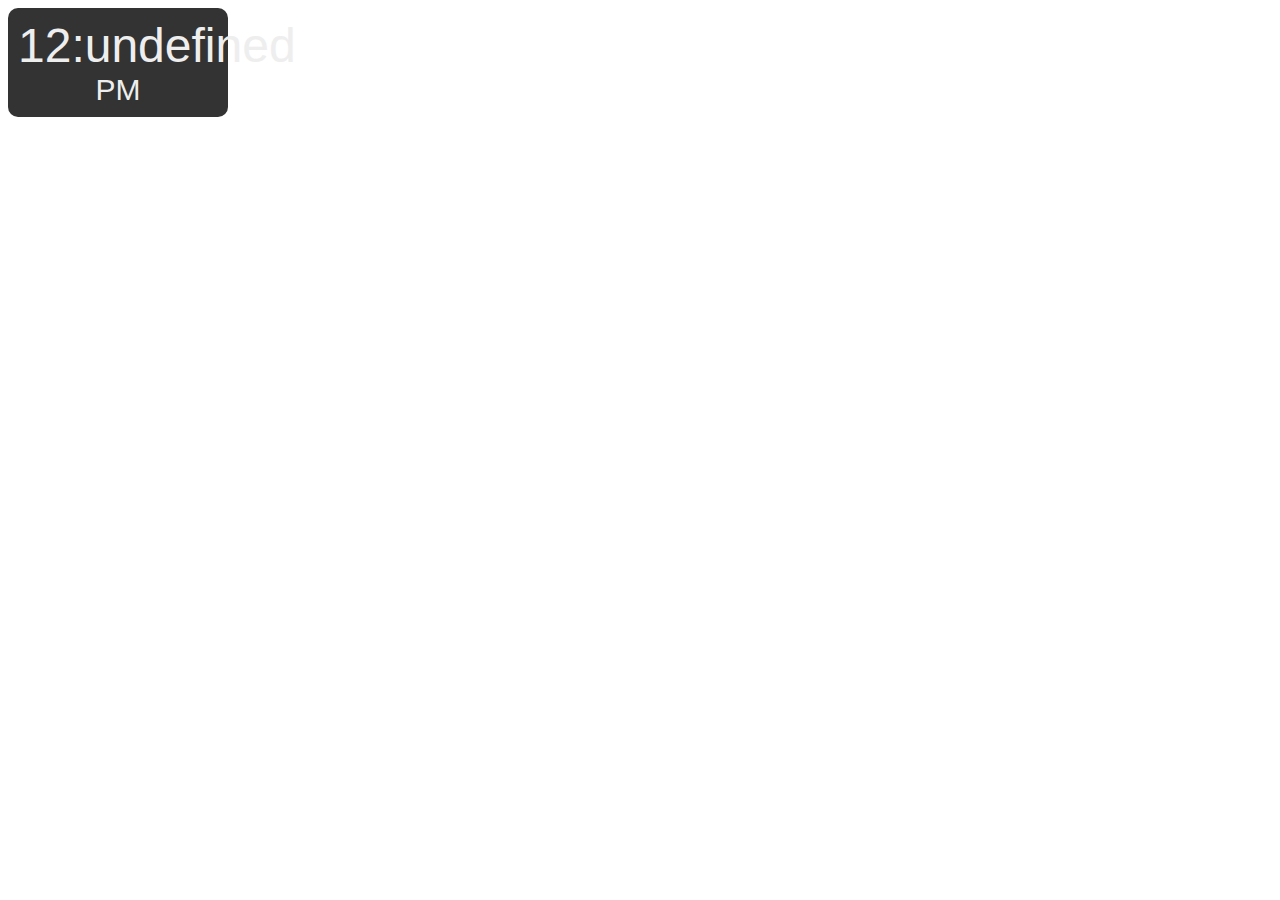
==== index.html @ f7913565 "CSS, JS, and HTML files" ====
<!DOCTYPE html>

<html lang="en">
<head>
    <meta charset="UTF-8">
    <meta name="viewport" content="width=device-width, initial-scale=1.0">
    <title>Digital Clock</title>
    <link rel="stylesheet" href="./main.css">
</head>
<body>
    <div class="clock">
        <span class="clocktime"></span>
        <span class="clockampm"></span>
    </div>
    <script src="./digitalclock.js"></script>
</body>
</html>
---- main.css ----
.clock {
    background: #333;
    width: 200px;
    padding: 10px;
    text-align: center;
    border-radius: 10px;
}

.clocktime,
.clockampm {
    font-family: sans-serif;
    font-size: 30px;
    color: #eee;
}

.clocktime {
    font-size: 48px;
}
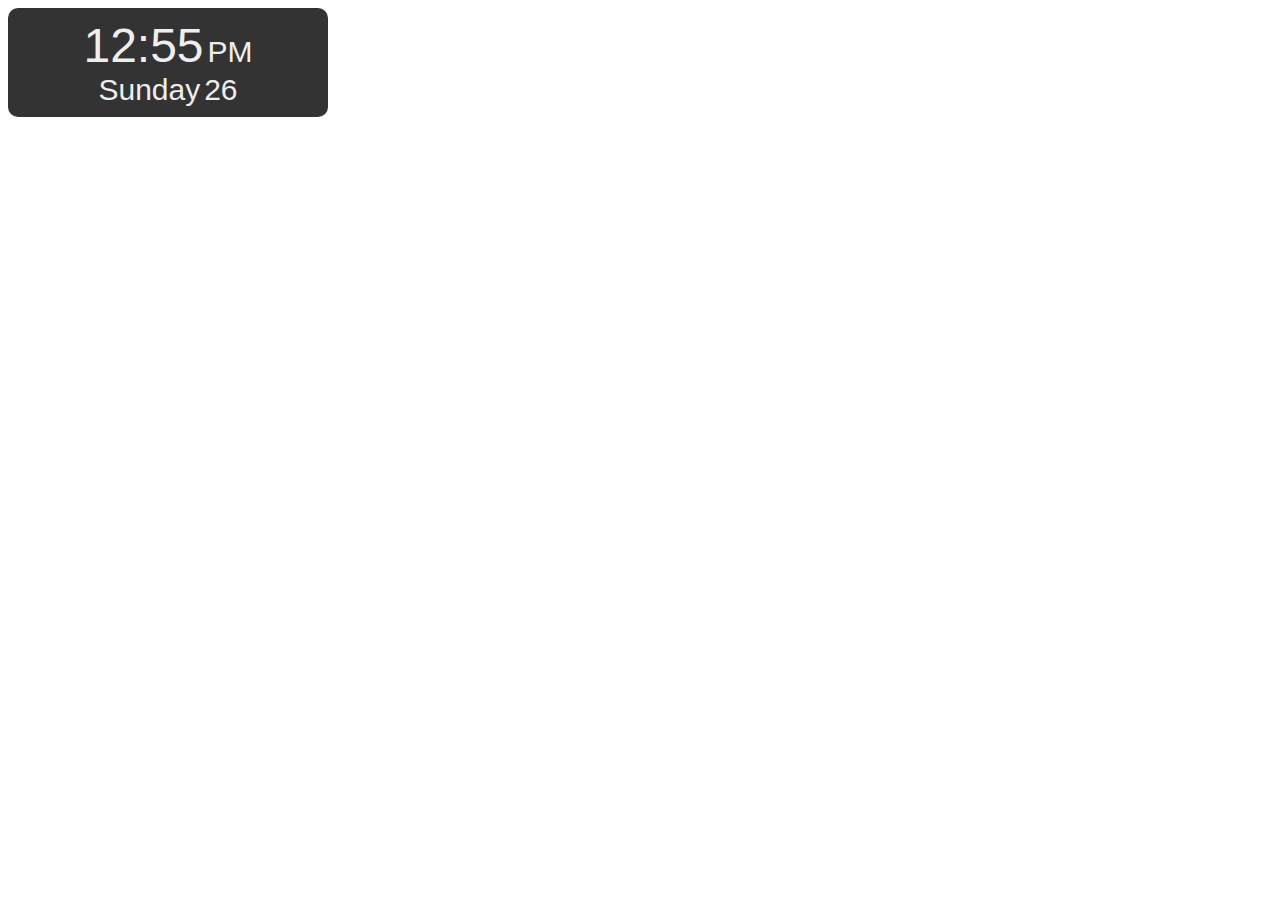
==== commit 8e64029c: "Add files via upload" ====
--- a/index.html
+++ b/index.html
@@ -1,17 +1,23 @@
 <!DOCTYPE html>
 
 <html lang="en">
+
 <head>
     <meta charset="UTF-8">
     <meta name="viewport" content="width=device-width, initial-scale=1.0">
     <title>Digital Clock</title>
     <link rel="stylesheet" href="./main.css">
 </head>
+
 <body>
     <div class="clock">
         <span class="clocktime"></span>
         <span class="clockampm"></span>
+        <br>
+        <span class="clockday"></span>
+        <span class="clockdate"></span>
     </div>
     <script src="./digitalclock.js"></script>
 </body>
-</html>
+
+</html>--- a/main.css
+++ b/main.css
@@ -1,12 +1,14 @@
 .clock {
     background: #333;
-    width: 200px;
+    width: 300px;
     padding: 10px;
     text-align: center;
     border-radius: 10px;
 }
 
 .clocktime,
+.clockday,
+.clockdate,
 .clockampm {
     font-family: sans-serif;
     font-size: 30px;
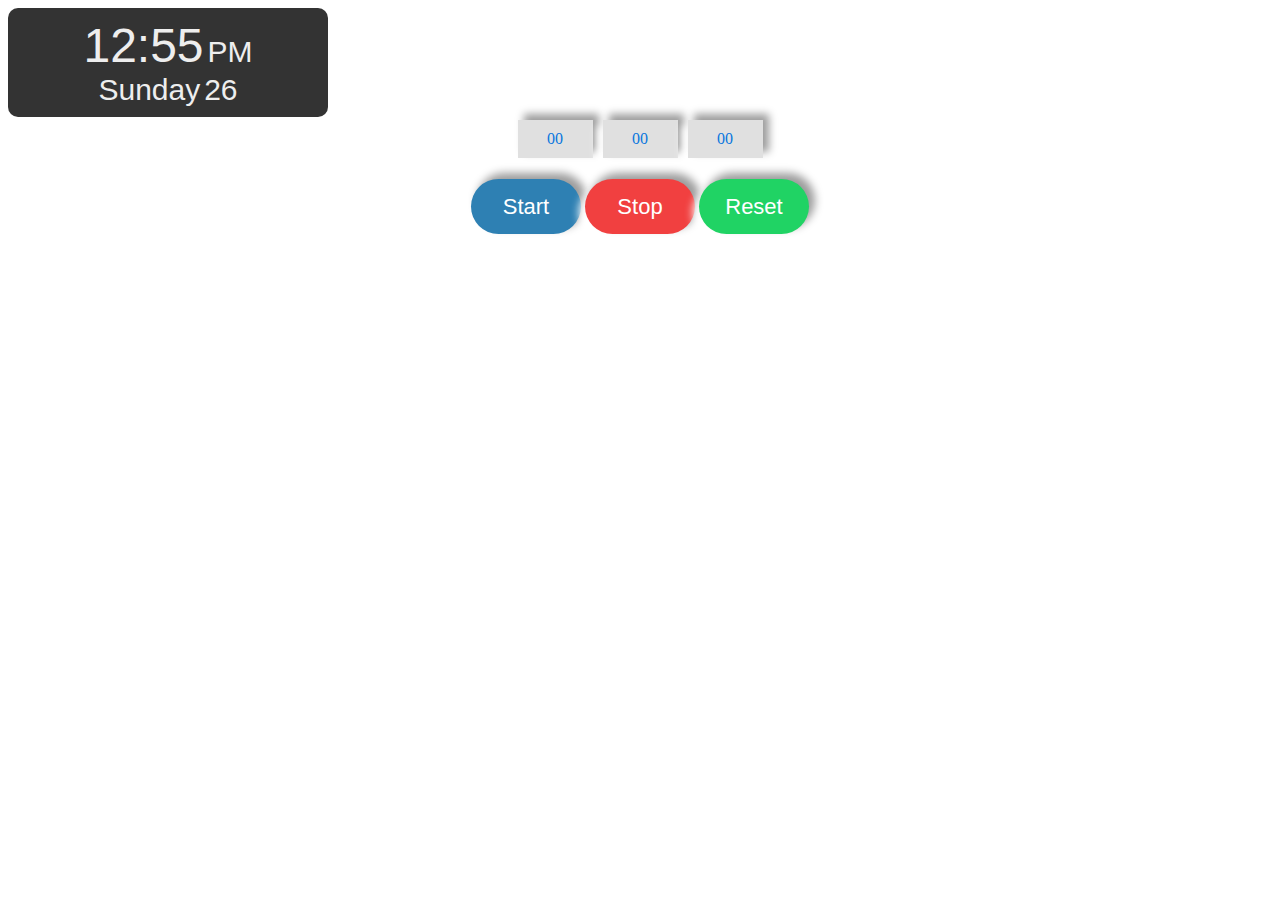
==== commit a1fb50eb: "timer added" ====
--- a/index.html
+++ b/index.html
@@ -19,5 +19,32 @@
     </div>
     <script src="./digitalclock.js"></script>
 </body>
+<head>
+    <meta charset="utf-8">
+    <meta http-equiv="X-UA-Compatible" content="IE=edge">
+    <title></title>
+    <meta name="description" content="">
+    <meta name="viewport" content="width=device-width, initial-scale=1">
+    <link rel="stylesheet" href="clock.css">
+</head>
+<body>
+   <center>
+       <div id="mainstopwatch">
+           <div class="mainTime">
+               <span id="mainminute">00</span>
+               <span id="mainsecond">00</span>
+               <span id="milliseconds">00</span>
+
+       </div>
+       <br>
+       <button id="start" onclick="start();">Start</button>
+       <button id="stop" onclick="stop();">Stop</button>
+       <button id="reset" onclick="reset();">Reset</button>
+   </center>
+
+
+
+    <script src="clock.js" async defer></script>
+</body>
 
 </html>--- a/main.css
+++ b/main.css
@@ -17,4 +17,46 @@
 
 .clocktime {
     font-size: 48px;
-}+}
+
+  #mainstopwatch span{
+    background: #c7e0f8;
+    color:#0776de;
+    padding:10px;
+    width:55px;
+    margin:3px;
+    display:inline-block;
+    align-self: left;
+    background:#e0e0e0;
+    box-shadow:6px -6px 8px #9d9d9d, -6px 6px 8px #ffffff;
+  }
+  
+  #mainstopwatch button{
+    font-size: 22px;
+    -webkit-appearance: none;
+    border:none;
+    background-color: #2e80b3;
+    color:white;
+    width:110px;
+    height:55px;
+    justify-content: space-between;
+    transition:0.2s;
+    border-radius:40px;
+    box-shadow: 6px -6px 8px #9d9d9d, -6px 6px 8px #ffffff;
+  }
+  
+  #mainstopwatch button:nth-child(even){
+    background-color: rgb(241, 64, 64);
+  }
+  
+  #mainstopwatch button:last-child{
+    background-color: #20d364;
+  
+  }
+  #mainstopwatch button:hover{
+    background:#333;
+    color:#e0e0e0;
+    border-radius:35px;
+    box-shadow: 6px -6px 8px #9d9d9d, -6px 6px 8px #ffffff;
+    transition: 0.2s;
+  }